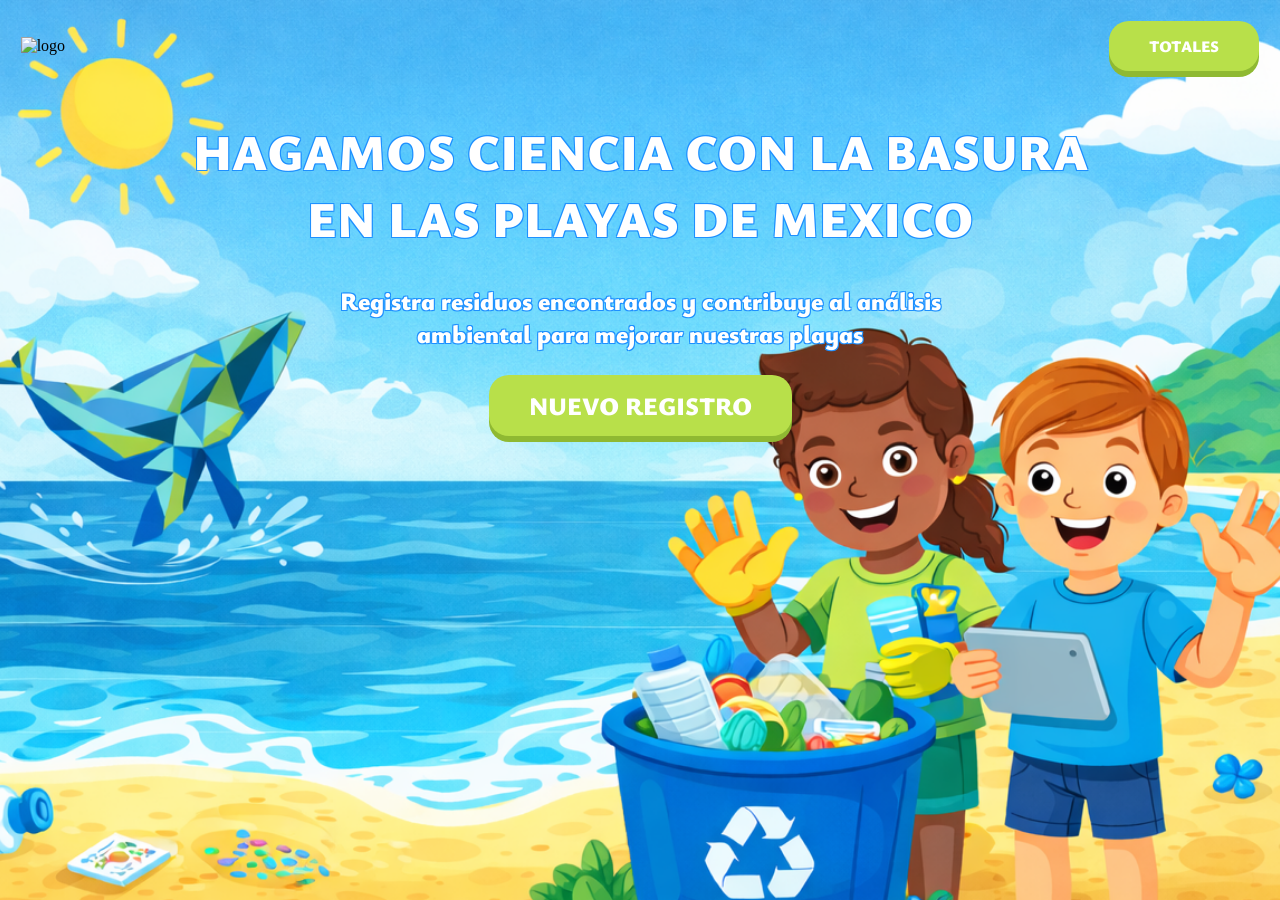
==== index.html @ bfbb18a4 "estilos, pagina de inicio y registro" ====
<!DOCTYPE html>
<html lang="en">
<head>
    <meta charset="UTF-8">
    <meta name="viewport" content="width=device-width, initial-scale=1.0">
    <link rel="stylesheet" href="indexstyles.css">
    <title>Ocean Conectors</title>
    <link rel="preconnect" href="https://fonts.googleapis.com">
    <link rel="preconnect" href="https://fonts.gstatic.com" crossorigin>
    <link href="https://fonts.googleapis.com/css2?family=Ysabeau+Infant:ital,wght@0,1..1000;1,1..1000&display=swap" rel="stylesheet">
</head>
<body>
    <div class="contenedorsup">
    <img src="Log Mexico.png" alt="logo" width="20%">
    <a href="" class="btn"> TOTALES </a>
    </div>
    <h1 class="titulo">HAGAMOS CIENCIA CON LA BASURA <br> EN LAS PLAYAS DE MEXICO </h1>
    <p>Registra residuos encontrados y contribuye al análisis<br> ambiental para mejorar nuestras playas </p>
    <div class="registro">
    <a href="" class="btn"> NUEVO REGISTRO </a>
    </div>
</body>
</html>
---- indexstyles.css ----
.btn{
    display: inline-block; 
    background-color: #B8E04A; 
    color: white; 
    
    font-weight: 50; 
    padding: 14px 40px;
    border-radius: 20px; 
    text-decoration: none; 
    box-shadow: 0 6px 0 #8fb932; 
    transition: all 0.2s ease;
    font-family: "Ysabeau Infant", sans-serif;
    font-optical-sizing: auto;
    font-weight: 900;
    font-style: normal;    
}
.btn:hover {
    transform: translateY(-3px);
    box-shadow: 0 9px 0 #8fb932;
}
.btn:active {
    transform: translateY(4px);
    box-shadow: 0 2px 0 #8fb932;
}
h1{
    font-family: "Ysabeau Infant", sans-serif;
    font-optical-sizing: auto;
    font-weight: 900;
    font-style: normal;
    color:white;
    text-align: center;
    font-size: 50px;
    text-shadow: 
    -1px -1px 0 dodgerblue,
    -1px 1px 0 dodgerblue,
    1px 1px 0 dodgerblue,
    1px -1px 0 dodgerblue;

}
p{
    font-family: "Ysabeau Infant", sans-serif;
    font-optical-sizing: auto;
    font-weight: 900;
    font-style: normal;
    color:white;
    text-align: center;
    font-size: 25px;
    text-shadow: 
    -1px -1px 0 dodgerblue,
    -1px 1px 0 dodgerblue,
    1px 1px 0 dodgerblue,
    1px -1px 0 dodgerblue;
}
body{
    background-image: url(imagenes/inicio.png);
    background-position: center center;
    background-repeat: no-repeat;
    background-size: cover;
    background-attachment: fixed;
}
.registro{
    display: flex;
    justify-content: center;
    font-size: 25px;
}
.contenedorsup{
margin: 0;
display: flex;
justify-content: space-between;
align-items: center;
padding: 1%;
}
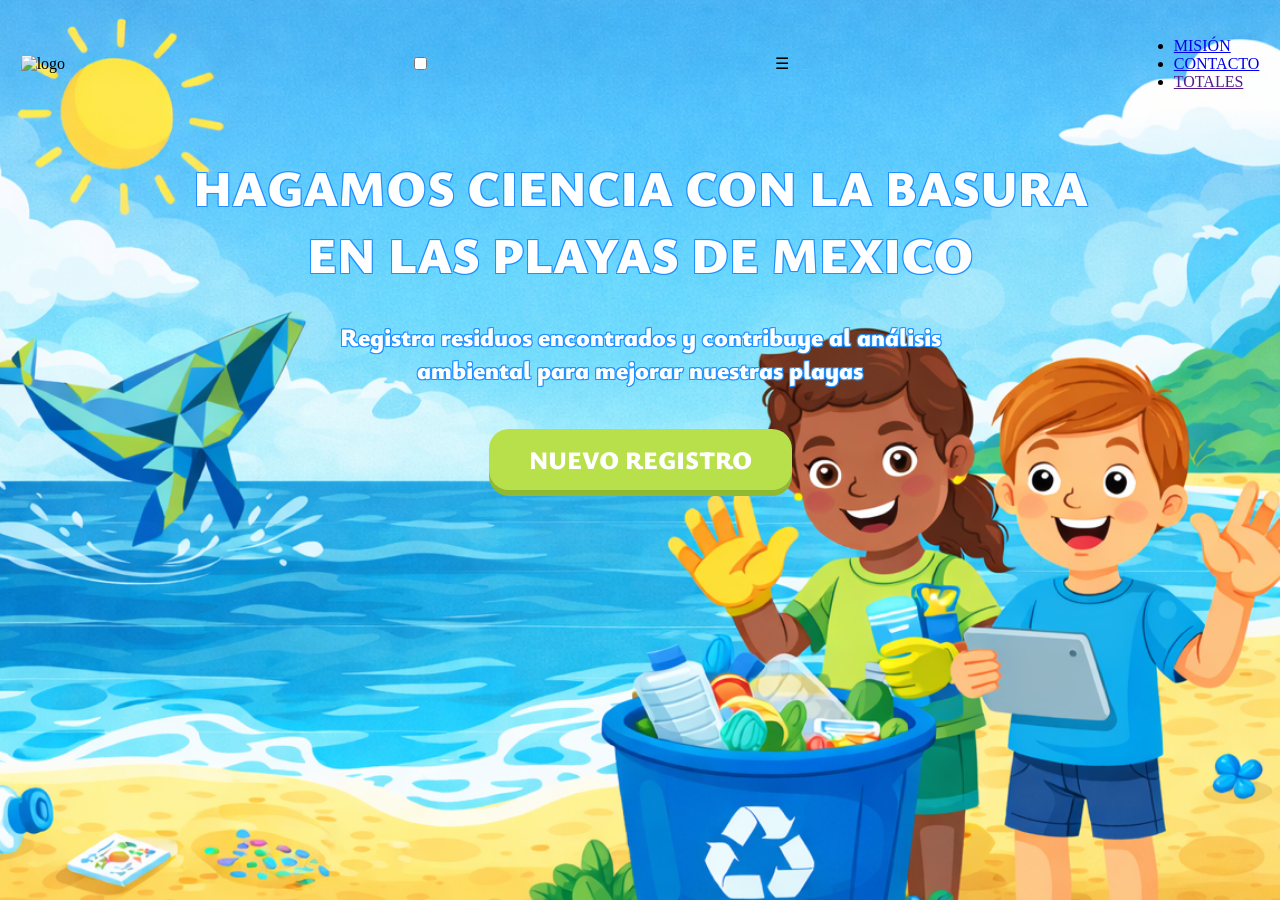
==== commit 2ce945fc: "cambios en registro e index" ====
--- a/index.html
+++ b/index.html
@@ -3,21 +3,32 @@
 <head>
     <meta charset="UTF-8">
     <meta name="viewport" content="width=device-width, initial-scale=1.0">
-    <link rel="stylesheet" href="indexstyles.css">
     <title>Ocean Conectors</title>
     <link rel="preconnect" href="https://fonts.googleapis.com">
     <link rel="preconnect" href="https://fonts.gstatic.com" crossorigin>
     <link href="https://fonts.googleapis.com/css2?family=Ysabeau+Infant:ital,wght@0,1..1000;1,1..1000&display=swap" rel="stylesheet">
+    <link rel="stylesheet" href="indexstyles.css">
 </head>
 <body>
     <div class="contenedorsup">
-    <img src="Log Mexico.png" alt="logo" width="20%">
-    <a href="" class="btn"> TOTALES </a>
+        
+    <img src="imagenes/Log Mexico.png" alt="logo" class="logo">
+     <input type="checkbox" id="menu-toggle">
+
+    <label for="menu-toggle" class="menu-icon">☰</label>
+
+    <ul class="menu">
+        <li><a href="mision.html">MISIÓN</a></li>
+        <li><a href="contacto.html">CONTACTO</a></li>
+        <li><a href="">TOTALES</a></li>
+    </ul>
+    
     </div>
     <h1 class="titulo">HAGAMOS CIENCIA CON LA BASURA <br> EN LAS PLAYAS DE MEXICO </h1>
     <p>Registra residuos encontrados y contribuye al análisis<br> ambiental para mejorar nuestras playas </p>
+    <br>
     <div class="registro">
-    <a href="" class="btn"> NUEVO REGISTRO </a>
+    <a href="registro.html" class="btn"> NUEVO REGISTRO </a>
     </div>
 </body>
 </html>
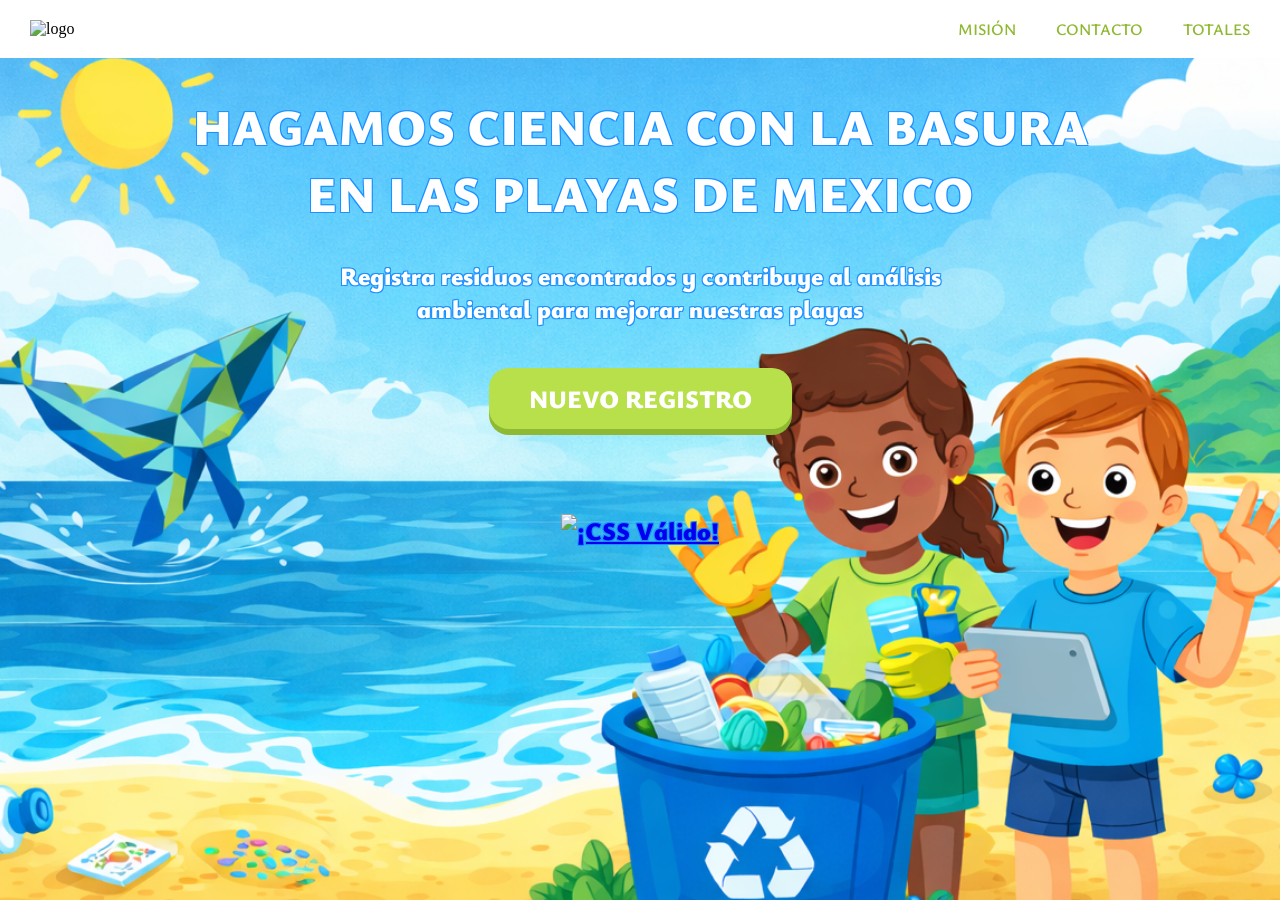
==== commit 50ad1118: "index" ====
--- a/index.html
+++ b/index.html
@@ -12,7 +12,7 @@
 <body>
     <div class="contenedorsup">
         
-    <img src="imagenes/Log Mexico.png" alt="logo" class="logo">
+    <img src="imagenes/logo.png" alt="logo" class="logo">
      <input type="checkbox" id="menu-toggle">
 
     <label for="menu-toggle" class="menu-icon">☰</label>
@@ -30,5 +30,13 @@
     <div class="registro">
     <a href="registro.html" class="btn"> NUEVO REGISTRO </a>
     </div>
+    <p>
+    <a href="https://jigsaw.w3.org/css-validator/check/referer">
+        <img style="border:0;width:88px;height:31px;margin-top:60px;"
+            src="https://jigsaw.w3.org/css-validator/images/vcss"
+            alt="¡CSS Válido!" />
+    </a>
+</p>
+       
 </body>
 </html>
--- a/indexstyles.css
+++ b/indexstyles.css
@@ -22,6 +22,12 @@
     transform: translateY(4px);
     box-shadow: 0 2px 0 #8fb932;
 }
+.logo {
+    width: 120px;
+    max-width: 30%;
+    height: auto;
+    width: clamp(80px, 15vw, 150px);
+}
 h1{
     font-family: "Ysabeau Infant", sans-serif;
     font-optical-sizing: auto;
@@ -35,6 +41,7 @@
     -1px 1px 0 dodgerblue,
     1px 1px 0 dodgerblue,
     1px -1px 0 dodgerblue;
+    font-size: clamp(28px, 5vw, 50px);
 
 }
 p{
@@ -44,19 +51,21 @@
     font-style: normal;
     color:white;
     text-align: center;
-    font-size: 25px;
+    font-size: clamp(16px, 3vw, 25px);
     text-shadow: 
     -1px -1px 0 dodgerblue,
     -1px 1px 0 dodgerblue,
     1px 1px 0 dodgerblue,
     1px -1px 0 dodgerblue;
 }
-body{
+body{   
     background-image: url(imagenes/inicio.png);
-    background-position: center center;
+    background-position: center top;
     background-repeat: no-repeat;
     background-size: cover;
-    background-attachment: fixed;
+    background-attachment: scroll;
+    margin: 0;
+    height: 100vh;
 }
 .registro{
     display: flex;
@@ -64,9 +73,98 @@
     font-size: 25px;
 }
 .contenedorsup{
-margin: 0;
 display: flex;
 justify-content: space-between;
 align-items: center;
-padding: 1%;
+background-color: white;
+padding: clamp(8px, 2vw, 18px) 30px;
+/*padding: 10px 25px;*/ 
+    position: relative;
 }
+.menu{
+    list-style: none;
+    display: flex;
+    gap: 40px;
+    margin: 0;
+    padding: 0;
+}
+
+.menu li a{
+    font-family: "Ysabeau Infant", sans-serif;
+    font-optical-sizing: auto;
+    font-weight: 600;
+    font-style: normal;
+    text-decoration: none;
+    color: #8fb932;
+    transition: 0.3s;
+}
+
+.menu li a:hover{
+    color: #536d1c;
+    border-bottom: 2px solid #536d1c;
+}
+
+/* OCULTAR CHECKBOX */
+#menu-toggle{
+    display: none;
+}
+
+/* ICONO HAMBURGUESA */
+.menu-icon{
+    display: none;
+    font-size: 28px;
+    cursor: pointer;
+    color: #0D3B66;
+}
+@media (max-width: 768px) {
+
+    .registro .btn {
+        width: 60%;
+        text-align: center;
+        font-size: 18px;
+    }
+    .contenedorsup {
+        padding: 8px 15px;
+    }
+
+    .logo {
+        width: 90px;
+    }
+
+    .btn {
+        padding: 10px 18px;
+        font-size: 14px;
+        border-radius: 15px;
+    }
+    h1{
+        margin: 30px 10px;
+    }
+    p {
+        margin: 30px 20px;
+    }
+    .menu{
+        position: absolute;
+        top: 70px;
+        right: 0;
+        background-color: white;
+        flex-direction: column;
+        width: 200px;
+        display: none;
+        padding: 20px;
+        box-shadow: 0 4px 15px rgba(0,0,0,0.1);
+        border-radius: 10px 0 0 10px;
+    }
+
+    .menu li{
+        margin-bottom: 15px;
+    }
+
+    .menu-icon{
+        display: block;
+    }
+
+    /* Cuando el checkbox está activado */
+    #menu-toggle:checked ~ .menu{
+        display: flex;
+    }
+}
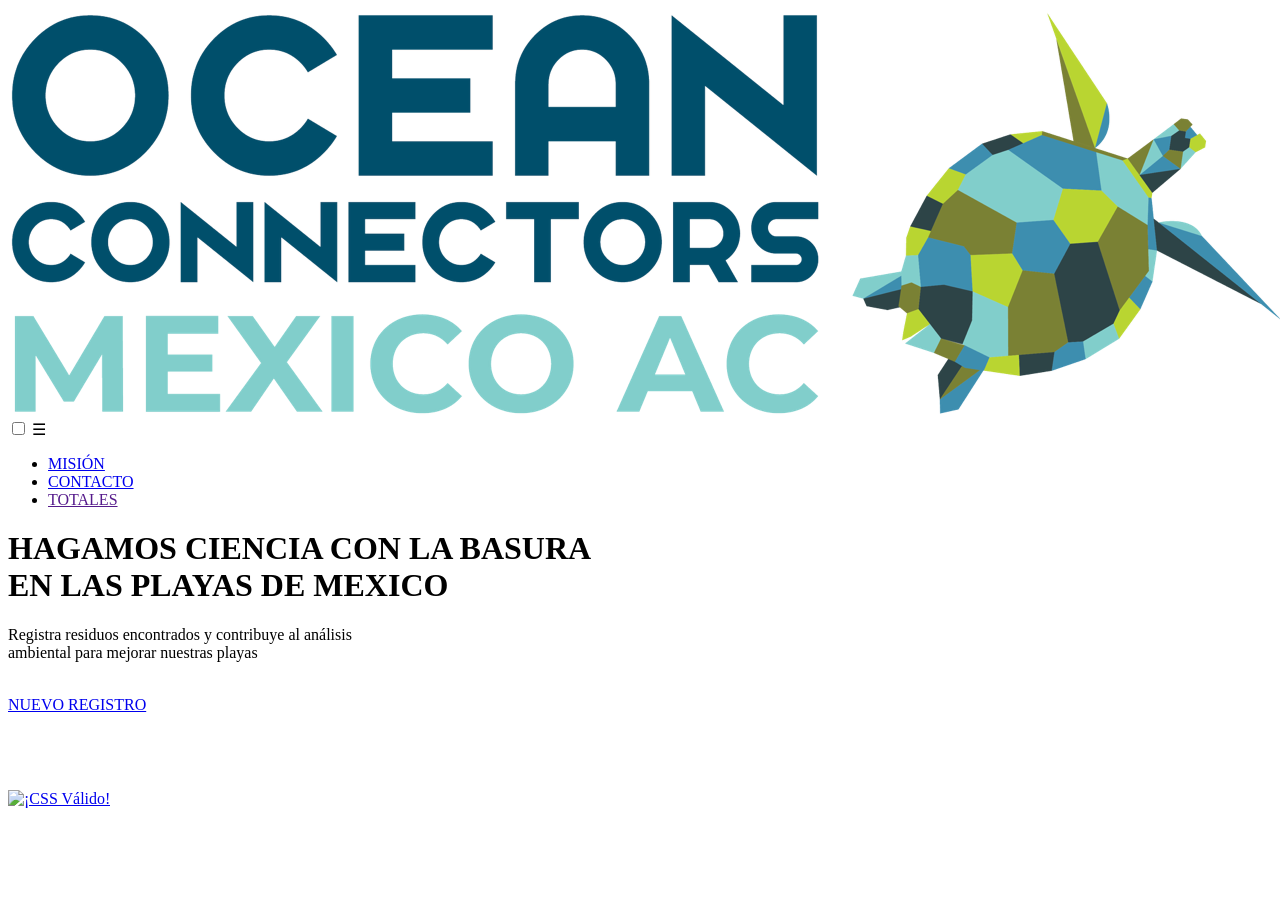
==== commit 96cc41fa: "se agrego el validador styles.css" ====
--- a/index.html
+++ b/index.html
@@ -7,7 +7,8 @@
     <link rel="preconnect" href="https://fonts.googleapis.com">
     <link rel="preconnect" href="https://fonts.gstatic.com" crossorigin>
     <link href="https://fonts.googleapis.com/css2?family=Ysabeau+Infant:ital,wght@0,1..1000;1,1..1000&display=swap" rel="stylesheet">
-    <link rel="stylesheet" href="indexstyles.css">
+    <link rel="stylesheet" href="https://cdn.jsdelivr.net/gh/AtziriEMC/estilos@main/istyles.css">
+    <!--<link rel="stylesheet" href="indexstyles.css">-->
 </head>
 <body>
     <div class="contenedorsup">
@@ -34,9 +35,9 @@
     <a href="https://jigsaw.w3.org/css-validator/check/referer">
         <img style="border:0;width:88px;height:31px;margin-top:60px;"
             src="https://jigsaw.w3.org/css-validator/images/vcss"
-            alt="¡CSS Válido!" />
+            alt="¡CSS Válido!">
     </a>
-</p>
+    </p>
        
 </body>
 </html>
--- a/indexstyles.css
+++ b/indexstyles.css
@@ -2,7 +2,6 @@
     display: inline-block; 
     background-color: #B8E04A; 
     color: white; 
-    
     font-weight: 50; 
     padding: 14px 40px;
     border-radius: 20px; 
@@ -10,7 +9,6 @@
     box-shadow: 0 6px 0 #8fb932; 
     transition: all 0.2s ease;
     font-family: "Ysabeau Infant", sans-serif;
-    font-optical-sizing: auto;
     font-weight: 900;
     font-style: normal;    
 }
@@ -30,7 +28,6 @@
 }
 h1{
     font-family: "Ysabeau Infant", sans-serif;
-    font-optical-sizing: auto;
     font-weight: 900;
     font-style: normal;
     color:white;
@@ -46,7 +43,6 @@
 }
 p{
     font-family: "Ysabeau Infant", sans-serif;
-    font-optical-sizing: auto;
     font-weight: 900;
     font-style: normal;
     color:white;
@@ -91,7 +87,6 @@
 
 .menu li a{
     font-family: "Ysabeau Infant", sans-serif;
-    font-optical-sizing: auto;
     font-weight: 600;
     font-style: normal;
     text-decoration: none;
@@ -167,4 +162,4 @@
     #menu-toggle:checked ~ .menu{
         display: flex;
     }
-}+}
